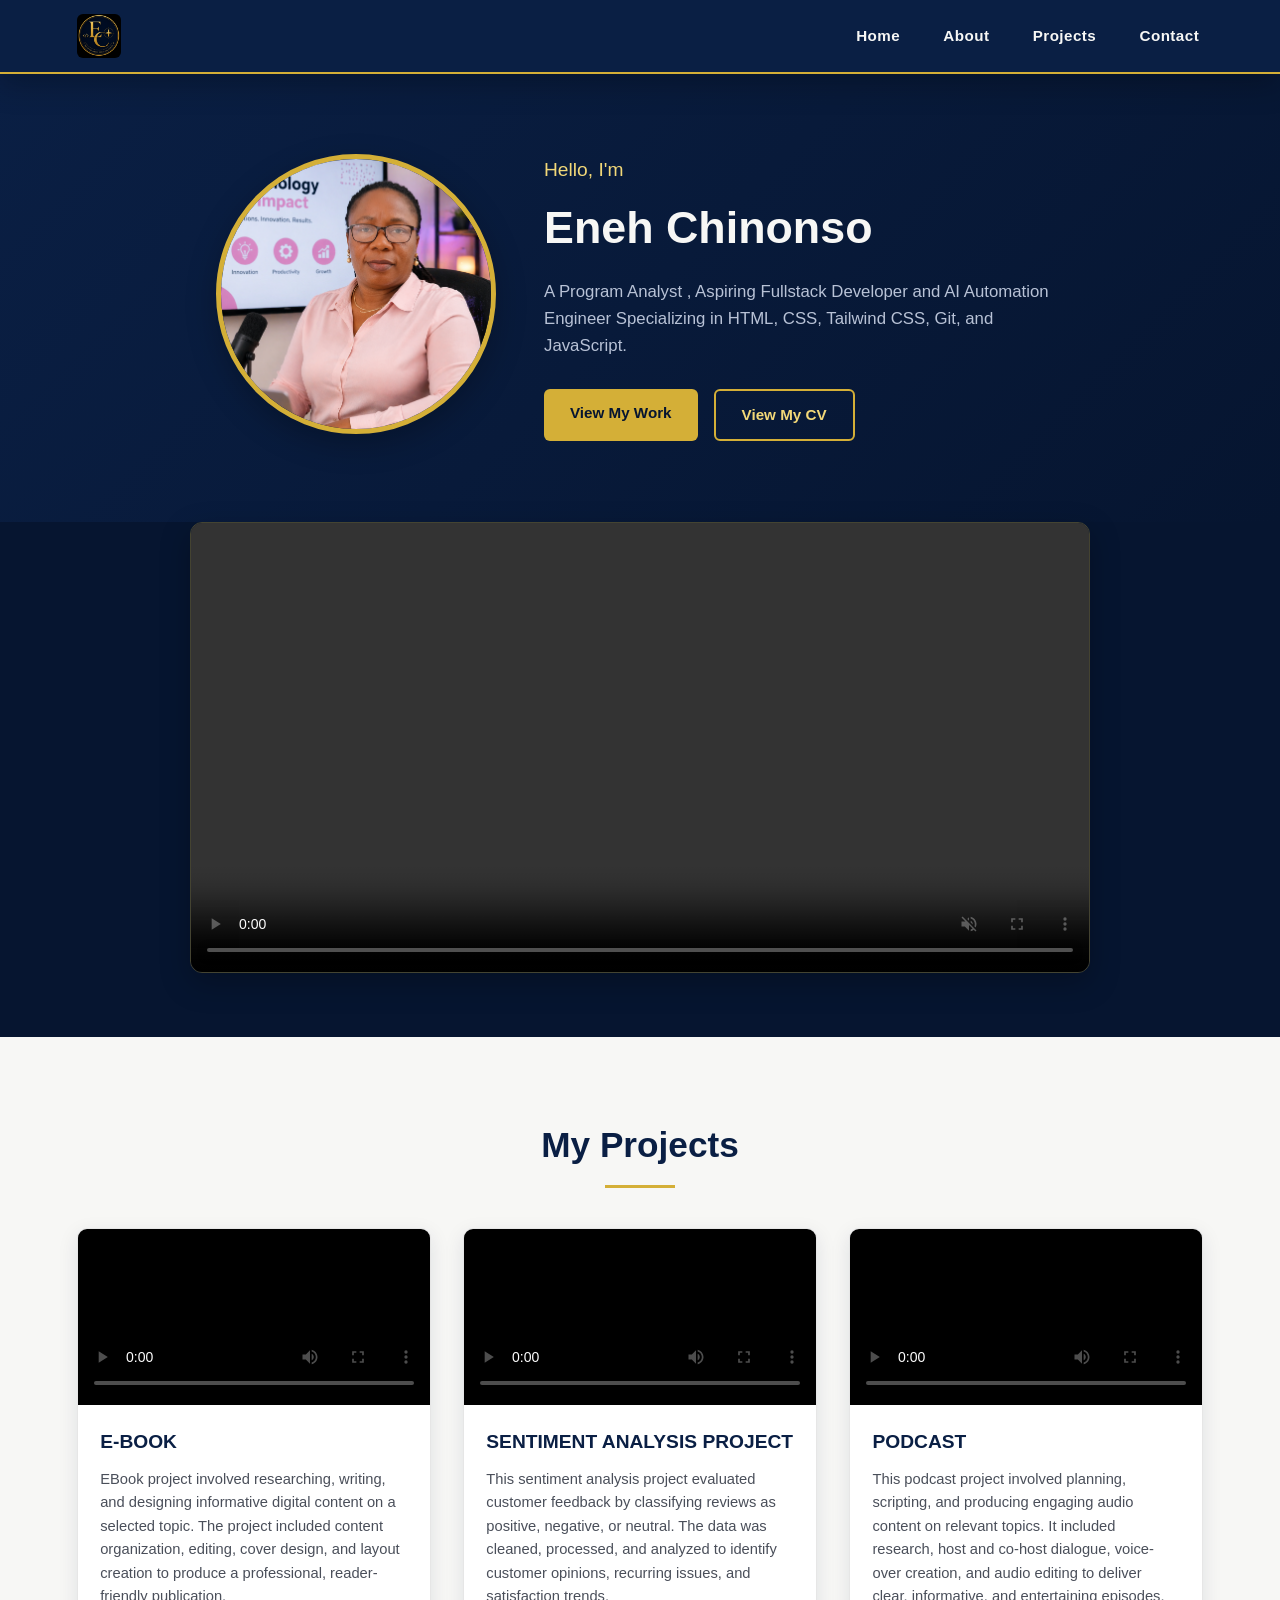
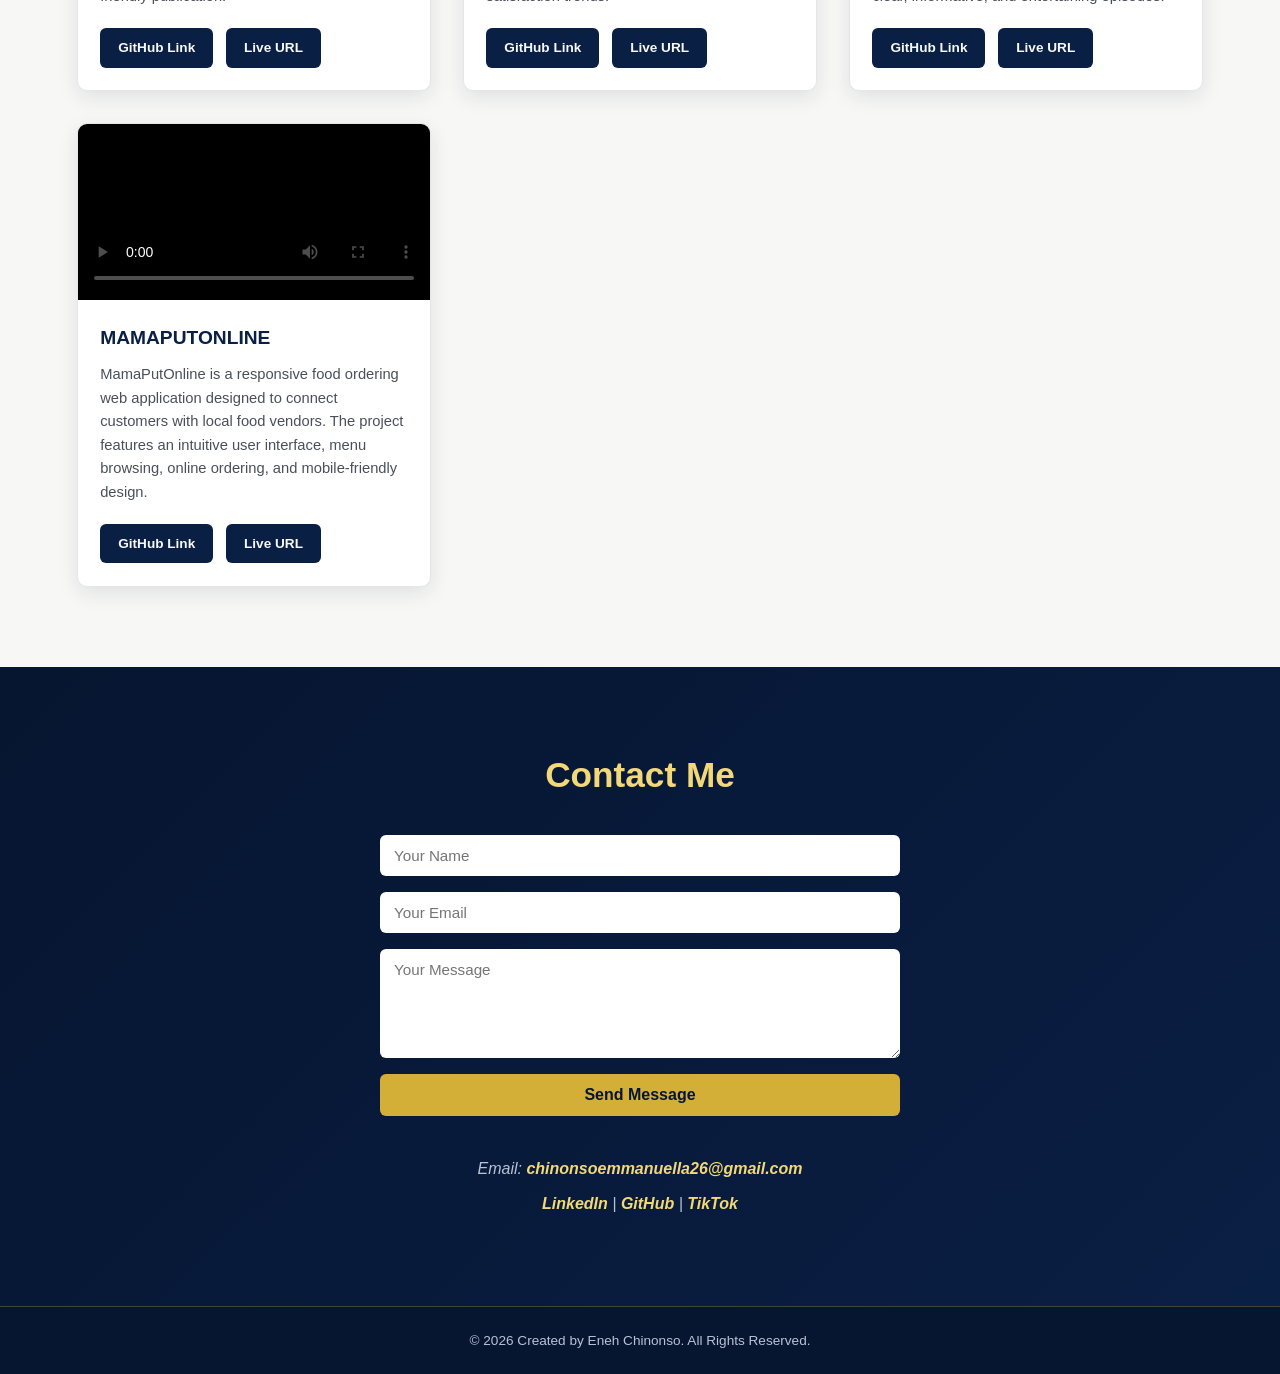
==== index.html @ b9de72d7 "first commit" ====
<!doctype html>
<html lang="en">
  <head>
    <meta charset="UTF-8" />
    <meta name="viewport" content="width=device-width, initial-scale=1.0" />
    <meta
      name="description"
      content="Eneh Chinonso Emmanuella - Program Analyst / Aspiring Fullstack Developer Portfolio"
    />
    <meta name="author" content="Eneh Chinonso Emmanuella" />
    <title>Eneh Chinonso Emmanuella | Portfolio</title>
    <link rel="stylesheet" href="./style.css">
  </head>
  <body>
    <!-- NAVBAR -->
    <header>
      <nav class="navbar" aria-label="Main navigation">
        <img src="./image/chinonso logo.png" alt="Eneh Chinonso Logo" class="logo" />
        <ul class="nav-links">
          <li><a href="#home">Home</a></li>
          <li><a href="about.html">About</a></li>
          <li><a href="#projects">Projects</a></li>
          <li><a href="#contact">Contact</a></li>
        </ul>
      </nav>
    </header>

    <!-- MAIN CONTENT -->
    <main>
      <!-- HERO SECTION -->
      <section id="home" class="hero">
        <div class="hero-image">
          <img
            src="./image/277cf7e1ef14b9a508fdacfea8c3b864d83575812ce5c9723060ca4829098750 (1).png"
            alt="Eneh Chinonso portrait"
          />
        </div>

        <article class="hero-content">
          <h2>Hello, I'm</h2>
          <h1>Eneh Chinonso</h1>
          <p>
            A Program Analyst , Aspiring Fullstack Developer and AI Automation Engineer
            Specializing in HTML, CSS, Tailwind CSS, Git, and JavaScript.
          </p>

          <div class="hero-buttons">
            <a href="#projects" class="btn" aria-label="Navigate to projects section">View My Work</a>
            <a
              href="./CV/Eneh_Chinonso_Emmanuella_Resume.pdf"
              target="_blank"
              rel="noopener noreferrer"
              class="cv-btn"
              aria-label="Open CV in a new tab"
            >View My CV</a>
          </div>
        </article>
      </section>

      <!-- HERO VIDEO -->
      <section class="hero-video" aria-label="Hero video showcase">
        <div class="hero-video-wrapper">
          <video
            class="hero-video-element"
            autoplay
            loop
            playsinline
            preload="auto"
            muted
            controls
            aria-label="Hero showcase video"
          >
            <source src="./video/hero section video2.mp4" type="video/mp4" />
            Your browser does not support the video tag.
          </video>
          <div class="hero-video-overlay"></div>
        </div>
      </section>

      <!-- PROJECTS SECTION -->
      <section id="projects" class="videos">
        <h2>My Projects</h2>
        
        <div class="videos-grid">
          <!-- Card 1: E-BOOK -->
          <article class="video-card">
            <div class="video-thumbnail">
              <video
                preload="metadata"
                playsinline
                controls
                poster="IMAGES/cee.img.png"
                aria-label="E-Book project demo video"
              >
                <source src="./video/Ebook video2.mp4" type="video/mp4" />
                Your browser does not support the video tag.
              </video>
            </div>
            <div class="video-info">
              <h3>E-BOOK</h3>
              <p class="video-subtitle">
                EBook project involved researching, writing, and designing informative
                digital content on a selected topic. The project included content
                organization, editing, cover design, and layout creation to produce a
                professional, reader-friendly publication.
              </p>
              <div class="card-buttons">
                <a href="#" class="btn btn2" aria-label="View E-Book source code on GitHub">GitHub Link</a>
                <a href="#" class="btn btn2" aria-label="View E-Book live site">Live URL</a>
              </div>
            </div>
          </article>

          <!-- Card 2: SENTIMENT ANALYSIS -->
          <article class="video-card">
            <div class="video-thumbnail">
              <video
                preload="metadata"
                playsinline
                controls
                poster="./IMAGES/blog.img.png"
                aria-label="Sentiment Analysis project demo video"
              >
                <source src="./video/sentiment video2.mp4" type="video/mp4" />
                Your browser does not support the video tag.
              </video>
            </div>
            <div class="video-info">
              <h3>SENTIMENT ANALYSIS PROJECT</h3>
              <p class="video-subtitle">
                This sentiment analysis project evaluated customer feedback by classifying
                reviews as positive, negative, or neutral. The data was cleaned, processed,
                and analyzed to identify customer opinions, recurring issues, and satisfaction
                trends.
              </p>
              <div class="card-buttons">
                <a href="" class="btn btn2" aria-label="View Sentiment Analysis source code on GitHub">GitHub Link</a>
                <a href="" class="btn btn2" aria-label="View Sentiment Analysis live site">Live URL</a>
              </div>
            </div>
          </article>

          <!-- Card 3: PODCAST -->
          <article class="video-card">
            <div class="video-thumbnail">
              <video
                preload="metadata"
                playsinline
                controls
                poster="./IMAGES/sent.img.png"
                aria-label="Podcast project demo video"
              >
                <source src="./video/podcast video2.mp4" type="video/mp4" />
                Your browser does not support the video tag.
              </video>
            </div>
            <div class="video-info">
              <h3>PODCAST</h3>
              <p class="video-subtitle">
                This podcast project involved planning, scripting, and producing engaging
                audio content on relevant topics. It included research, host and co-host
                dialogue, voice-over creation, and audio editing to deliver clear,
                informative, and entertaining episodes.
              </p>
              <div class="card-buttons">
                <a href="" class="btn btn2" aria-label="">GitHub Link</a>
                <a href="" class="btn btn2" aria-label="">Live URL</a>
              </div>
            </div>
          </article>

          <!-- Card 4: MAMAPUTONLINE -->
          <article class="video-card">
            <div class="video-thumbnail">
              <video
                preload="metadata"
                playsinline
                controls
                poster="./IMAGES/e-book.jpeg"
                aria-label="MamaPutOnline project demo video"
              >
                <source src="./video/mamaputonlinee video.mp4" type="video/mp4" />
                Your browser does not support the video tag.
              </video>
            </div>
            <div class="video-info">
              <h3>MAMAPUTONLINE</h3>
              <p class="video-subtitle">
                MamaPutOnline is a responsive food ordering web application designed to
                connect customers with local food vendors. The project features an intuitive
                user interface, menu browsing, online ordering, and mobile-friendly design.
              </p>
              <div class="card-buttons">
                <a href="#" class="btn btn2" aria-label="View MamaPutOnline source code on GitHub">GitHub Link</a>
                <a href="#" class="btn btn2" aria-label="View MamaPutOnline live site">Live URL</a>
              </div>
            </div>
          </article>
        </div>
      </section>

      <!-- CONTACT SECTION -->
      <section id="contact" class="contact">
        <h2>Contact Me</h2>

        <form class="contact-form" aria-label="Contact form">
          <label for="name" class="visually-hidden">Your Name</label>
          <input
            type="text"
            id="name"
            name="name"
            placeholder="Your Name"
            required
            aria-required="true"
          />

          <label for="email" class="visually-hidden">Your Email</label>
          <input
            type="email"
            id="email"
            name="email"
            placeholder="Your Email"
            required
            aria-required="true"
          />

          <label for="message" class="visually-hidden">Your Message</label>
          <textarea
            id="message"
            name="message"
            rows="5"
            placeholder="Your Message"
            required
            aria-required="true"
          ></textarea>

          <button type="submit">Send Message</button>
        </form>

        <address class="socials">
          <p>
            Email:
            <a href="mailto:chinonsoemmanuella26@gmail.com">chinonsoemmanuella26@gmail.com</a>
          </p>
          <p>
            <a
              href=""
              target="_blank"
              rel="noopener noreferrer"
              aria-label="Visit my LinkedIn profile"
            >LinkedIn</a>
            |
            <a
              href=""
              target="_blank"
              rel="noopener noreferrer"
              aria-label="Visit my GitHub profile"
            >GitHub</a>
            |
            <a
              href=""
              target="_blank"
              rel="noopener noreferrer"
              aria-label="Visit my TikTok profile"
            >TikTok</a>
          </p>
        </address>
      </section>
    </main>

    <!-- FOOTER -->
    <footer>
      <p>&copy; 2026 Created by Eneh Chinonso. All Rights Reserved.</p>
    </footer>
  </body>
</html>
---- style.css ----
:root {
        --navy: #0a1f44;
        --navy-dark: #061530;
        --navy-light: #12305e;
        --gold: #d4af37;
        --gold-light: #f2d878;
        --off-white: #f7f7f5;
        --text-muted: #b8c2d6;
        --shadow: 0 10px 30px rgba(0, 0, 0, 0.25);
      }

      * {
        margin: 0;
        padding: 0;
        box-sizing: border-box;
      }

      html {
        scroll-behavior: smooth;
      }

      body {
        font-family: "Segoe UI", "Helvetica Neue", Arial, sans-serif;
        background-color: var(--off-white);
        color: #1b1f2a;
        line-height: 1.6;
      }

      a {
        text-decoration: none;
      }

      .visually-hidden {
        position: absolute;
        width: 1px;
        height: 1px;
        overflow: hidden;
        clip: rect(0 0 0 0);
        white-space: nowrap;
      }

      /* NAVBAR - STICKY */
      header {
        position: sticky;
        top: 0;
        z-index: 1000;
      }

      .navbar {
        display: flex;
        align-items: center;
        justify-content: space-between;
        background-color: var(--navy);
        padding: 14px 6%;
        box-shadow: var(--shadow);
        border-bottom: 2px solid var(--gold);
      }

      .logo {
        height: 44px;
        width: auto;
        border-radius: 6px;
      }

      .nav-links {
        list-style: none;
        display: flex;
        gap: 2.2rem;
      }

      .nav-links a {
        color: var(--off-white);
        font-weight: 600;
        font-size: 0.95rem;
        letter-spacing: 0.03em;
        padding: 8px 4px;
        position: relative;
        transition: color 0.25s ease;
      }

      .nav-links a::after {
        content: "";
        position: absolute;
        left: 0;
        bottom: -4px;
        width: 0%;
        height: 2px;
        background-color: var(--gold);
        transition: width 0.25s ease;
      }

      .nav-links a:hover {
        color: var(--gold-light);
      }

      .nav-links a:hover::after {
        width: 100%;
      }

      /* HERO */
      .hero {
        display: flex;
        flex-wrap: wrap;
        align-items: center;
        justify-content: center;
        gap: 3rem;
        background: linear-gradient(135deg, var(--navy) 0%, var(--navy-dark) 100%);
        color: var(--off-white);
        padding: 5rem 6%;
      }

      .hero-image img {
        width: 280px;
        height: 280px;
        object-fit: cover;
        border-radius: 50%;
        border: 5px solid var(--gold);
        box-shadow: var(--shadow);
      }

      .hero-content {
        max-width: 520px;
      }

      .hero-content h2 {
        color: var(--gold-light);
        font-weight: 500;
        font-size: 1.2rem;
        margin-bottom: 0.4rem;
      }

      .hero-content h1 {
        font-size: 2.8rem;
        margin-bottom: 1rem;
        color: var(--off-white);
      }

      .hero-content p {
        color: var(--text-muted);
        font-size: 1.05rem;
        margin-bottom: 1.8rem;
      }

      .hero-buttons {
        display: flex;
        gap: 1rem;
        flex-wrap: wrap;
      }

      .btn,
      .cv-btn {
        display: inline-block;
        padding: 12px 26px;
        border-radius: 6px;
        font-weight: 600;
        font-size: 0.95rem;
        transition: all 0.25s ease;
      }

      .btn {
        background-color: var(--gold);
        color: var(--navy-dark);
      }

      .btn:hover {
        background-color: var(--gold-light);
        transform: translateY(-2px);
      }

      .cv-btn {
        border: 2px solid var(--gold);
        color: var(--gold-light);
        background: transparent;
      }

      .cv-btn:hover {
        background-color: var(--gold);
        color: var(--navy-dark);
        transform: translateY(-2px);
      }

      /* HERO VIDEO */
      .hero-video {
        background-color: var(--navy-dark);
        padding: 0 6% 4rem;
      }

      .hero-video-wrapper {
        max-width: 900px;
        margin: 0 auto;
        border-radius: 12px;
        overflow: hidden;
        box-shadow: var(--shadow);
        border: 1px solid rgba(212, 175, 55, 0.3);
      }

      .hero-video-element {
        width: 100%;
        display: block;
      }

      /* PROJECTS */
      .videos {
        padding: 5rem 6%;
        background-color: var(--off-white);
      }

      .videos h2 {
        text-align: center;
        font-size: 2.2rem;
        color: var(--navy);
        margin-bottom: 2.5rem;
        position: relative;
      }

      .videos h2::after {
        content: "";
        display: block;
        width: 70px;
        height: 3px;
        background-color: var(--gold);
        margin: 12px auto 0;
      }

      .videos-grid {
        display: grid;
        grid-template-columns: repeat(auto-fit, minmax(300px, 1fr));
        gap: 2rem;
      }

      .video-card {
        background: #fff;
        border-radius: 10px;
        overflow: hidden;
        box-shadow: 0 6px 20px rgba(10, 31, 68, 0.1);
        border: 1px solid #e6e6e6;
        transition: transform 0.25s ease, box-shadow 0.25s ease;
      }

      .video-card:hover {
        transform: translateY(-6px);
        box-shadow: 0 14px 30px rgba(10, 31, 68, 0.18);
      }

      .video-thumbnail video {
        width: 100%;
        display: block;
        background-color: #000;
      }

      .video-info {
        padding: 1.4rem;
      }

      .video-info h3 {
        color: var(--navy);
        margin-bottom: 0.6rem;
        font-size: 1.2rem;
      }

      .video-subtitle {
        color: #4a4f5a;
        font-size: 0.92rem;
        margin-bottom: 1.2rem;
      }

      .card-buttons {
        display: flex;
        gap: 0.8rem;
        flex-wrap: wrap;
      }

      .btn2 {
        background-color: var(--navy);
        color: var(--off-white);
        padding: 9px 18px;
        border-radius: 6px;
        font-size: 0.85rem;
        font-weight: 600;
      }

      .btn2:hover {
        background-color: var(--gold);
        color: var(--navy-dark);
      }

      /* CONTACT */
      .contact {
        background: linear-gradient(135deg, var(--navy-dark) 0%, var(--navy) 100%);
        color: var(--off-white);
        padding: 5rem 6%;
        text-align: center;
      }

      .contact h2 {
        font-size: 2.2rem;
        margin-bottom: 2rem;
        color: var(--gold-light);
      }

      .contact-form {
        max-width: 520px;
        margin: 0 auto 2.5rem;
        display: flex;
        flex-direction: column;
        gap: 1rem;
      }

      .contact-form input,
      .contact-form textarea {
        padding: 12px 14px;
        border-radius: 6px;
        border: none;
        font-size: 0.95rem;
        font-family: inherit;
        background-color: #fff;
        color: #1b1f2a;
      }

      .contact-form input:focus,
      .contact-form textarea:focus {
        outline: 3px solid var(--gold);
      }

      .contact-form button {
        padding: 12px 20px;
        border: none;
        border-radius: 6px;
        background-color: var(--gold);
        color: var(--navy-dark);
        font-weight: 700;
        font-size: 1rem;
        cursor: pointer;
        transition: background-color 0.25s ease;
      }

      .contact-form button:hover {
        background-color: var(--gold-light);
      }

      .socials p {
        margin-bottom: 0.6rem;
        color: var(--text-muted);
      }

      .socials a {
        color: var(--gold-light);
        font-weight: 600;
      }

      .socials a:hover {
        text-decoration: underline;
      }

      /* FOOTER */
      footer {
        background-color: var(--navy-dark);
        color: var(--text-muted);
        text-align: center;
        padding: 1.4rem;
        font-size: 0.85rem;
        border-top: 1px solid rgba(212, 175, 55, 0.3);
      }

      @media (max-width: 768px) {
        .navbar {
          flex-direction: column;
          gap: 12px;
        }

        .nav-links {
          gap: 1.2rem;
          flex-wrap: wrap;
          justify-content: center;
        }

        .hero {
          text-align: center;
          padding: 3rem 6%;
        }

        .hero-content h1 {
          font-size: 2.2rem;
        }
      }
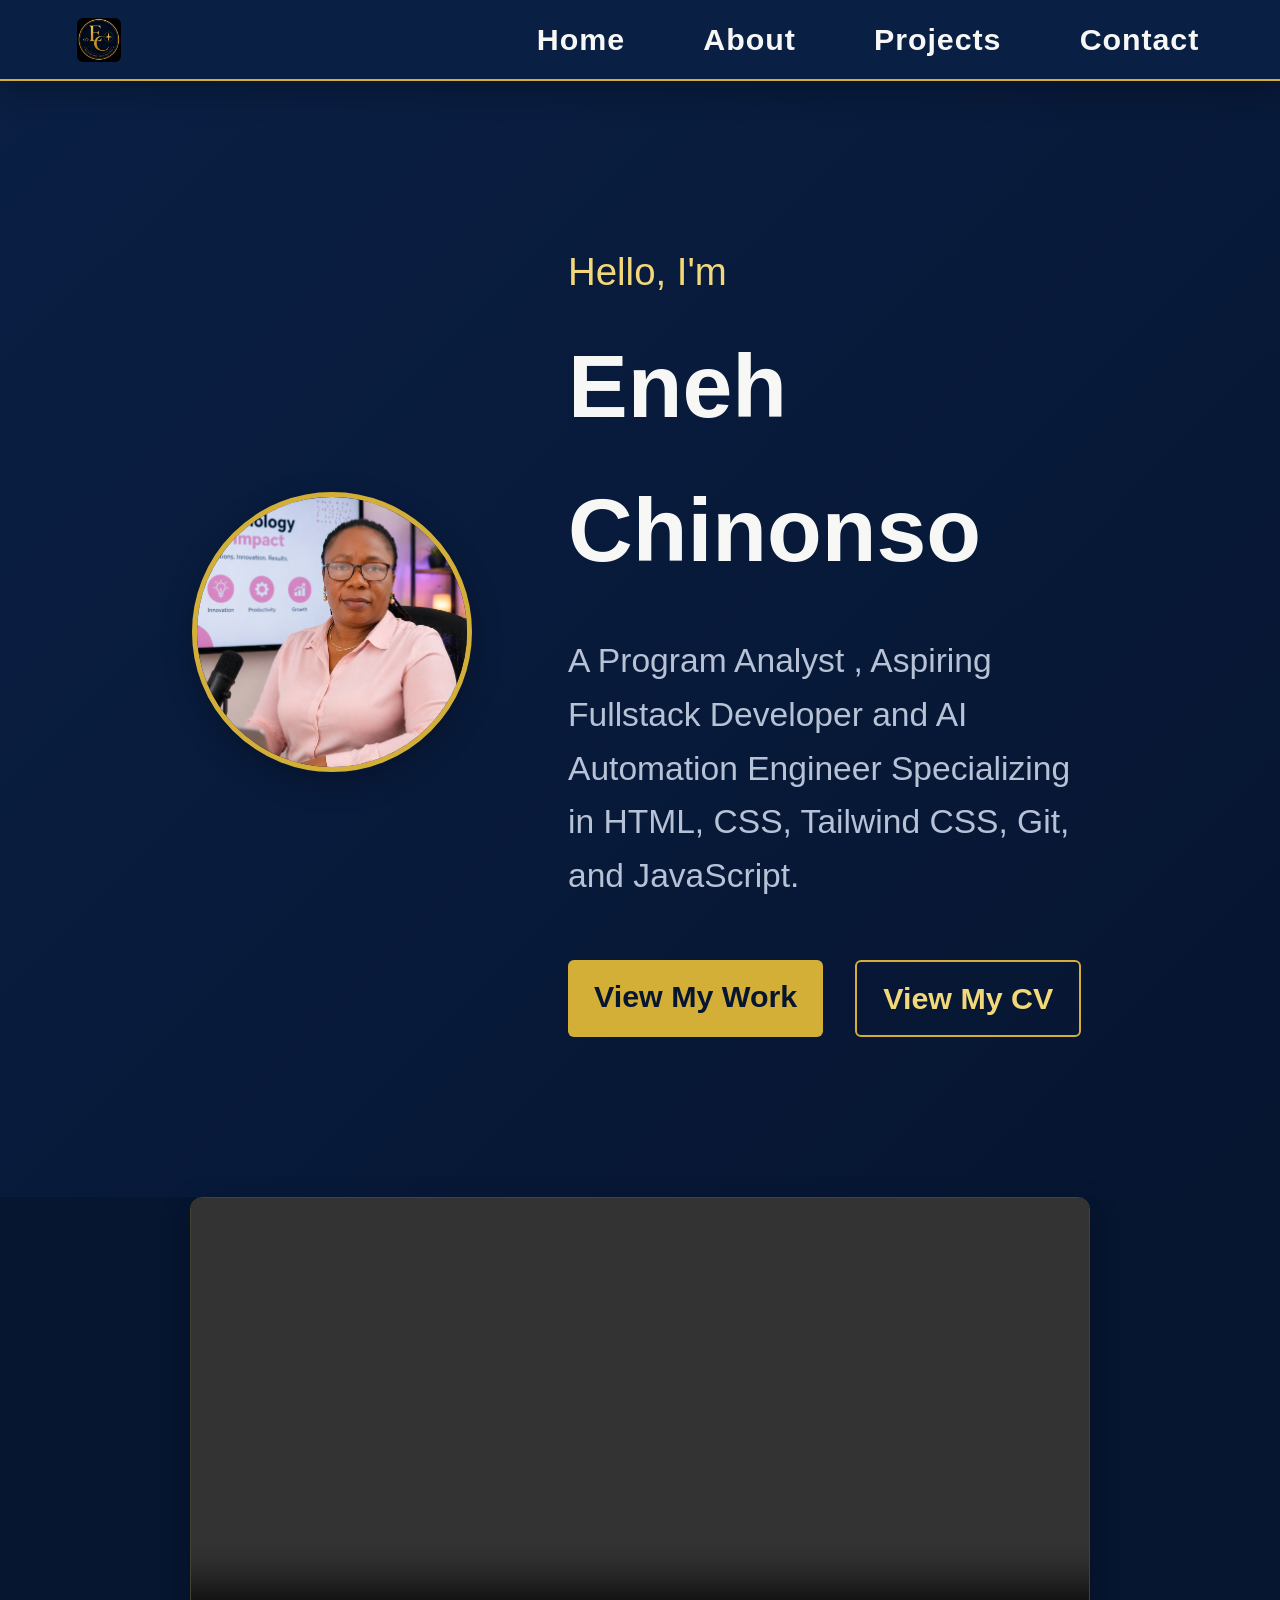
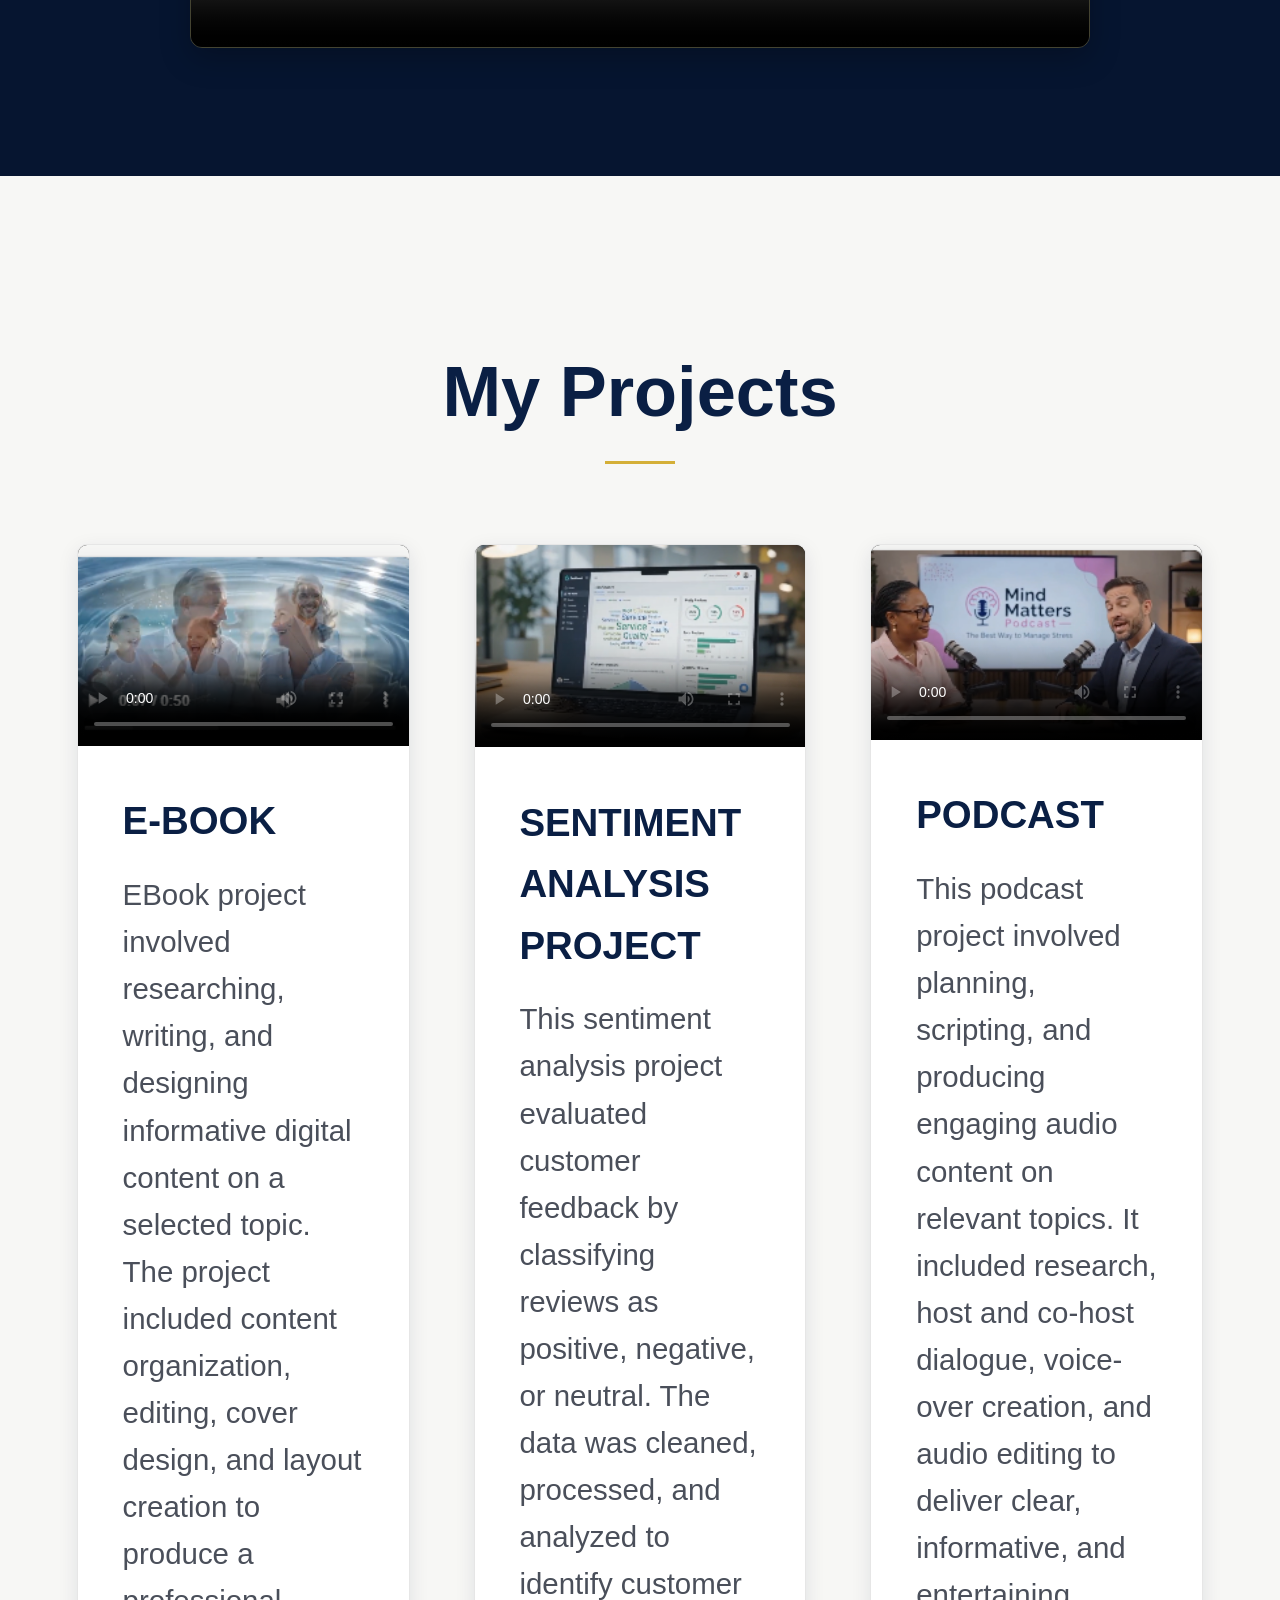
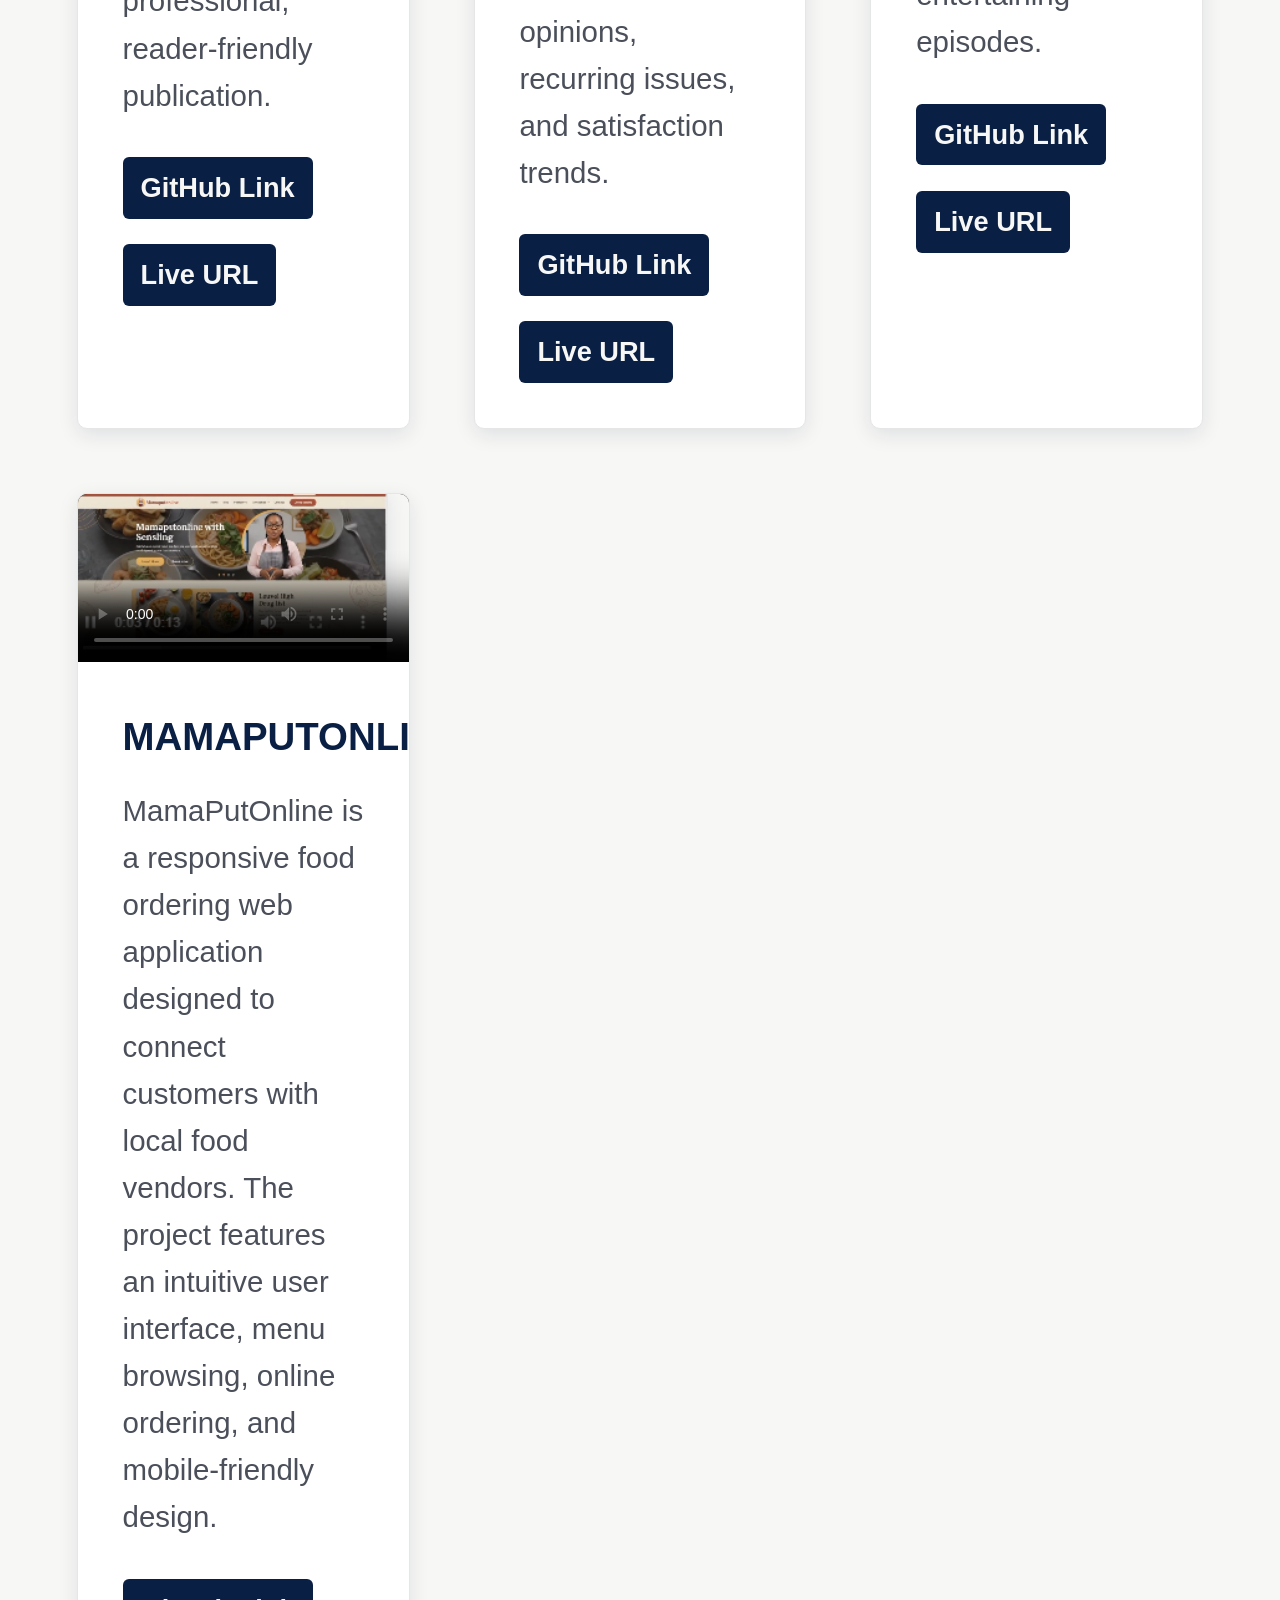
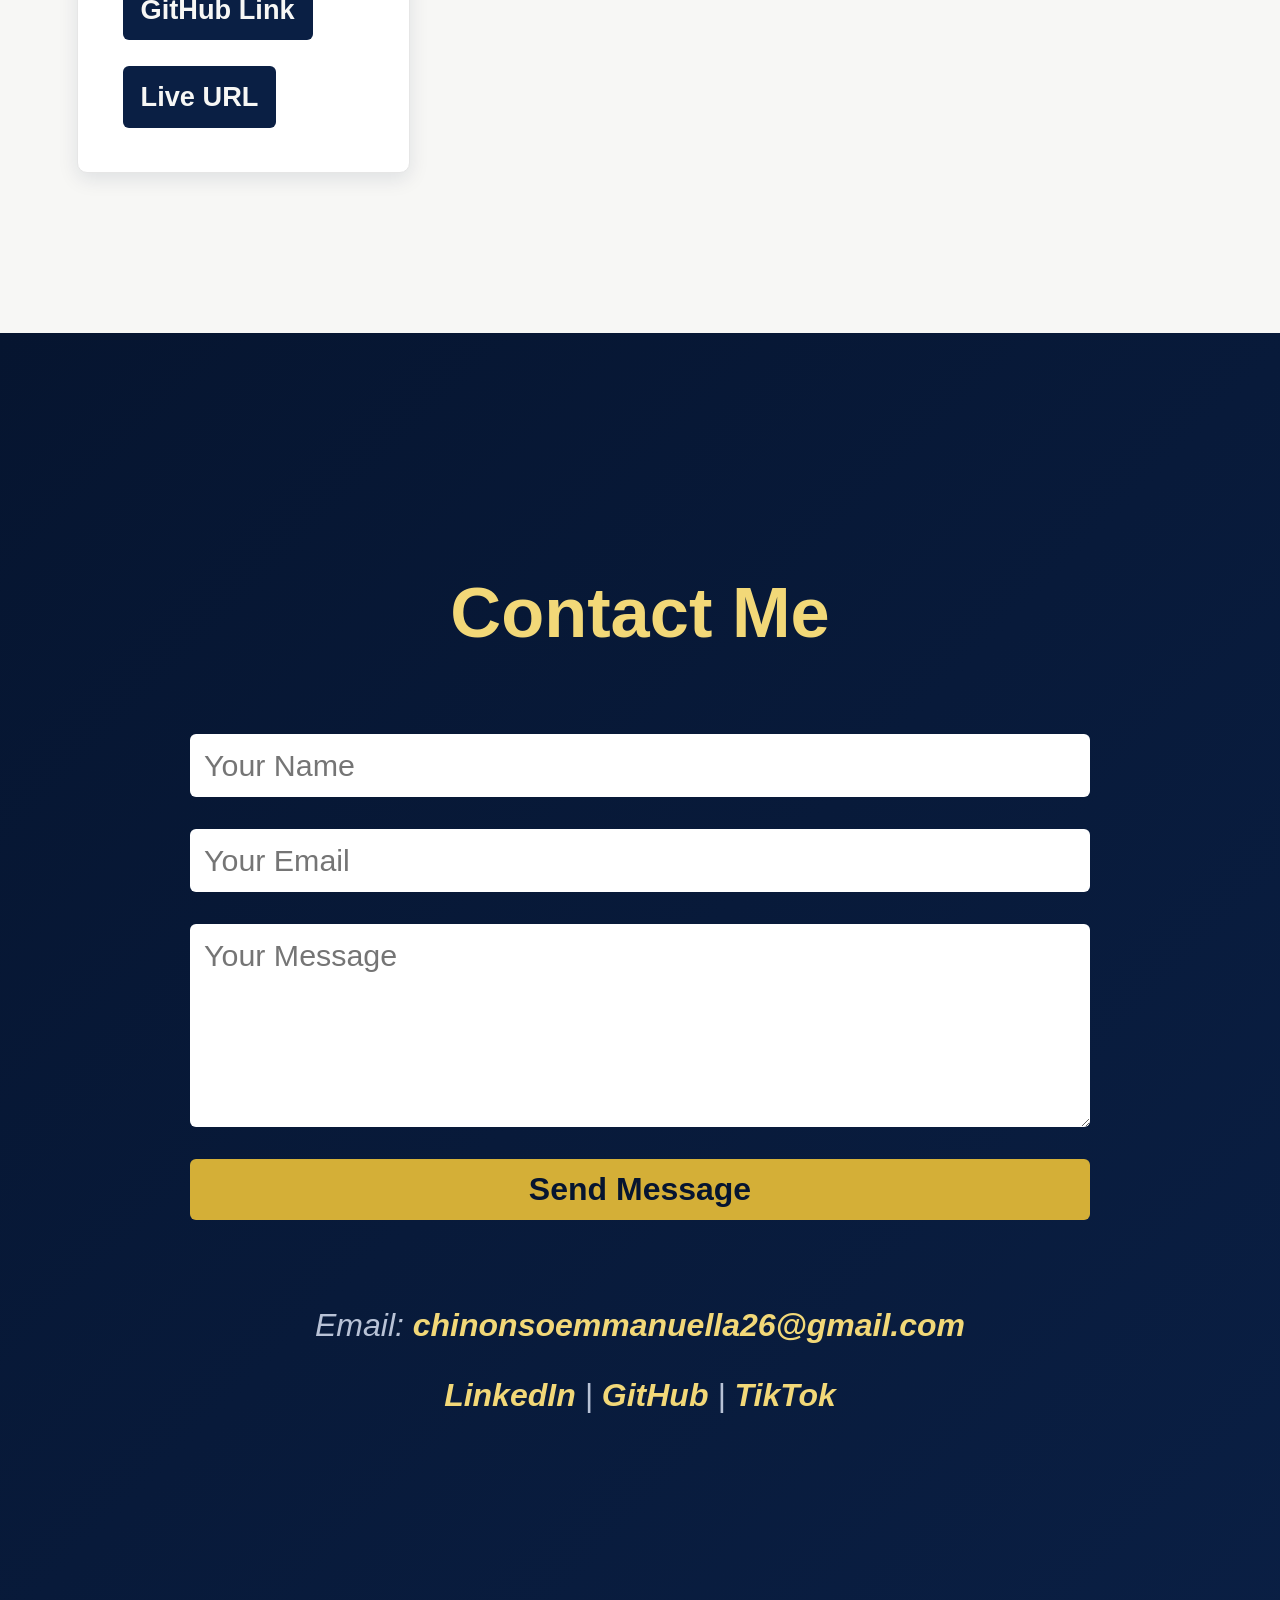
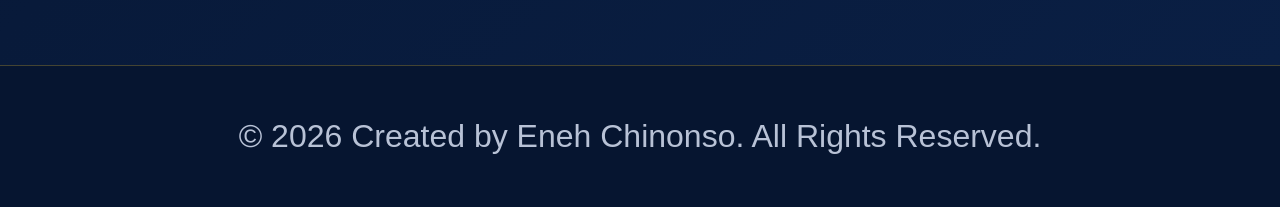
==== commit b9c355d0: "second commit" ====
--- a/index.html
+++ b/index.html
@@ -89,7 +89,7 @@
                 preload="metadata"
                 playsinline
                 controls
-                poster="IMAGES/cee.img.png"
+                poster="./image/Healing-drop image.png"
                 aria-label="E-Book project demo video"
               >
                 <source src="./video/Ebook video2.mp4" type="video/mp4" />
@@ -118,7 +118,7 @@
                 preload="metadata"
                 playsinline
                 controls
-                poster="./IMAGES/blog.img.png"
+                poster="./image/sentiment Analysis image.png"
                 aria-label="Sentiment Analysis project demo video"
               >
                 <source src="./video/sentiment video2.mp4" type="video/mp4" />
@@ -147,7 +147,7 @@
                 preload="metadata"
                 playsinline
                 controls
-                poster="./IMAGES/sent.img.png"
+                poster="./image/podcast image.png"
                 aria-label="Podcast project demo video"
               >
                 <source src="./video/podcast video2.mp4" type="video/mp4" />
@@ -176,7 +176,7 @@
                 preload="metadata"
                 playsinline
                 controls
-                poster="./IMAGES/e-book.jpeg"
+                poster="./image/Mamaput online image.png"
                 aria-label="MamaPutOnline project demo video"
               >
                 <source src="./video/mamaputonlinee video.mp4" type="video/mp4" />
--- a/style.css
+++ b/style.css
@@ -14,6 +14,7 @@
         margin: 0;
         padding: 0;
         box-sizing: border-box;
+        font-size: 32px;
       }
 
       html {
@@ -289,7 +290,7 @@
       .contact {
         background: linear-gradient(135deg, var(--navy-dark) 0%, var(--navy) 100%);
         color: var(--off-white);
-        padding: 5rem 6%;
+        padding: 7rem 6%;
         text-align: center;
       }
 
@@ -300,7 +301,7 @@
       }
 
       .contact-form {
-        max-width: 520px;
+        max-width: 900px;
         margin: 0 auto 2.5rem;
         display: flex;
         flex-direction: column;
@@ -309,7 +310,7 @@
 
       .contact-form input,
       .contact-form textarea {
-        padding: 12px 14px;
+        padding: 14px 14px;
         border-radius: 6px;
         border: none;
         font-size: 0.95rem;
